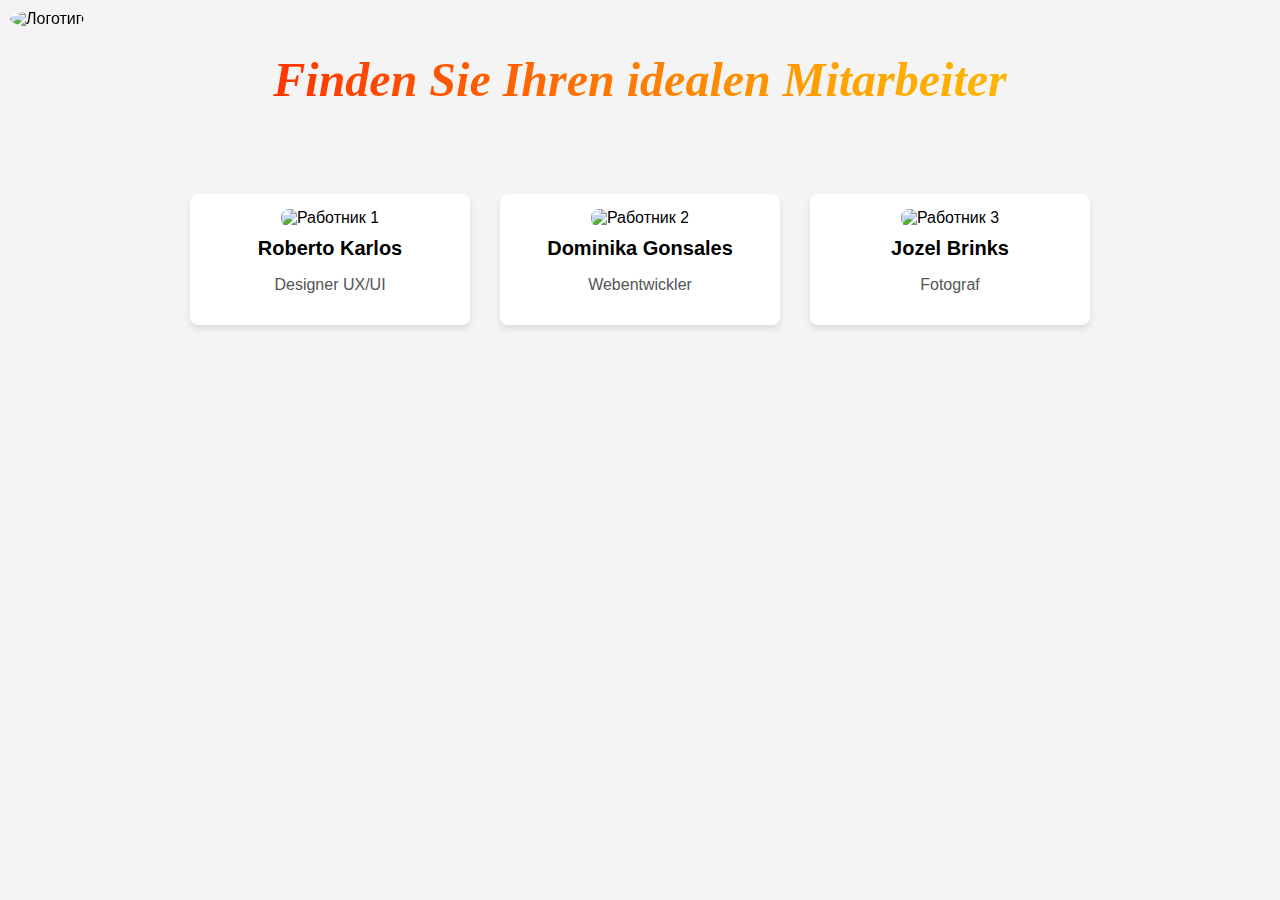
==== index.html @ f544cd3f "Add files via upload" ====
<!DOCTYPE html>
<html lang="ru">
<head>
    <meta charset="UTF-8">
    <meta name="viewport" content="width=device-width, initial-scale=1.0">
    <title>Работники</title>
    <link rel="stylesheet" href="styles.css">
    <link rel="stylesheet" href="https://cdnjs.cloudflare.com/ajax/libs/font-awesome/6.0.0/css/all.min.css">
</head>
<body>

    <header>
        <h1>Finden Sie Ihren idealen Mitarbeiter</h1>
    </header>

    <section class="gallery">
        <div class="card" onclick="openResume('resume1.html')">
            <img src="img/worker1.jpg" alt="Работник 1">
            <h2>Roberto Karlos</h2>
            <p>Designer UX/UI</p>
        </div>

        <div class="card" onclick="openResume('resume2.html')">
            <img src="img/worker2.jpg" alt="Работник 2">
            <h2>Dominika Gonsales</h2>
            <p>Webentwickler</p>
        </div>

        <div class="card" onclick="openResume('resume3.html')">
            <img src="img/worker3.jpg" alt="Работник 3">
            <h2>Jozel Brinks</h2>
            <p>Fotograf</p>
        </div>
        
        <div class="logo-container">
            <img src="img/clover.png"
            alt="Логотип" class="logo">
        </div>
        
        <!--<div class="social-icons">
        <a href="https://facebook.com" target="_blank"><i class="fab fa-facebook"></i></a>
        <a href="https://instagram.com" target="_blank"><i class="fab fa-instagram"></i></a>
        <a href="https://tinder.com" target="_blank"><i class="fab fa-tinder"></i></a>
    </div>-->

    </section>

    <script src="script.js"></script>
</body>
</html>
---- styles.css ----
@import url('https://fonts.googleapis.com/css2?family=Pinyon+Script&display=swap');

body {
    font-family: Arial, sans-serif;
    text-align: center;
    background-color: #f4f4f4;
    margin: 0;
}

header {
    background: linear-gradient(90deg, red, orange, yellow, green, blue, indigo, violet);
    background-size: 400% 100%;
    -webkit-background-clip: text;
    -webkit-text-fill-color: transparent;
    animation: gradientAnimation 5s linear infinite;
    padding: 20px;
    font-size: 24px;
    font-style: italic;
    font-family: "Dancing Script";

    
}

@keyframes gradientAnimation {
    0% {
        background-position: 0% 50%;
    }
    
    100% {
        background-position: 100% 50%;
    }
}

.gallery {
    display: flex;
    flex-wrap: wrap;
    justify-content: center;
    margin: 20px;
}

.card {
    background: white;
    padding: 15px;
    margin: 15px;
    border-radius: 8px;
    box-shadow: 0 4px 6px rgba(0, 0, 0, 0.1);
    text-align: center;
    width: 250px;
    cursor: pointer;
    transition: 0.3s;
}

.card:hover {
    transform: scale(1.05);
}

.card img {
    width: 250px;
    height: 250px;
    object-fit: cover;
    border-radius: 8px;
}

.card h2 {
    margin: 10px 0 5px;
    font-size: 20px;
}

.card p {
    color: #555;
    font-size: 16px;
}

.resume img{
    width: 250px;
    height: 250px;
    object-fit: cover;
    border-radius: 10px;
    display: block;
    margin: 0 auto;
}

.logo-container {
    position: fixed;
    top: 10px;
    left: 10px;
    z-index: 1000;
}

.logo {
    width: 50px;
    height: 50px;
    object-fit: contain;
    border-radius: 50% 50% 50% 50% / 50% 50% 50% 50% ;
}

/* Стили для блока с иконками */
.social-icons {
    position: fixed; /* Фиксированное положение */
    bottom: 20px; /* Отступ снизу */
    right: 20px; /* Отступ справа */
    display: flex;
    flex-direction: column; /* Иконки вертикально */
    gap: 15px; /* Расстояние между иконками */
    font-size: 45px;
}

/* Стили для иконок */
.social-icons a {
    color: #fff; /* Цвет иконок */
    background-color: #333; /* Фон иконок */
    border-radius: 10%; /* Круглые иконки */
    width: 40px;
    height: 40px;
    display: flex;
    align-items: center;
    justify-content: center;
    text-decoration: none; /* Убираем подчёркивание */
    transition: background-color 0.3s ease; /* Плавное изменение цвета */
}

/* Эффект при наведении на иконки */
.social-icons a:hover {
    background-color: #555; /* Цвет фона при наведении */
}

/* Цвета для иконок */
.social-icons .fa-facebook { background-color: #1877f2; } /* Facebook */
.social-icons .fa-instagram { background-color: #e4405f; } /* Instagram */
.social-icons .fa-tinder { background-color: #ff6b6b; } /* Tinder */
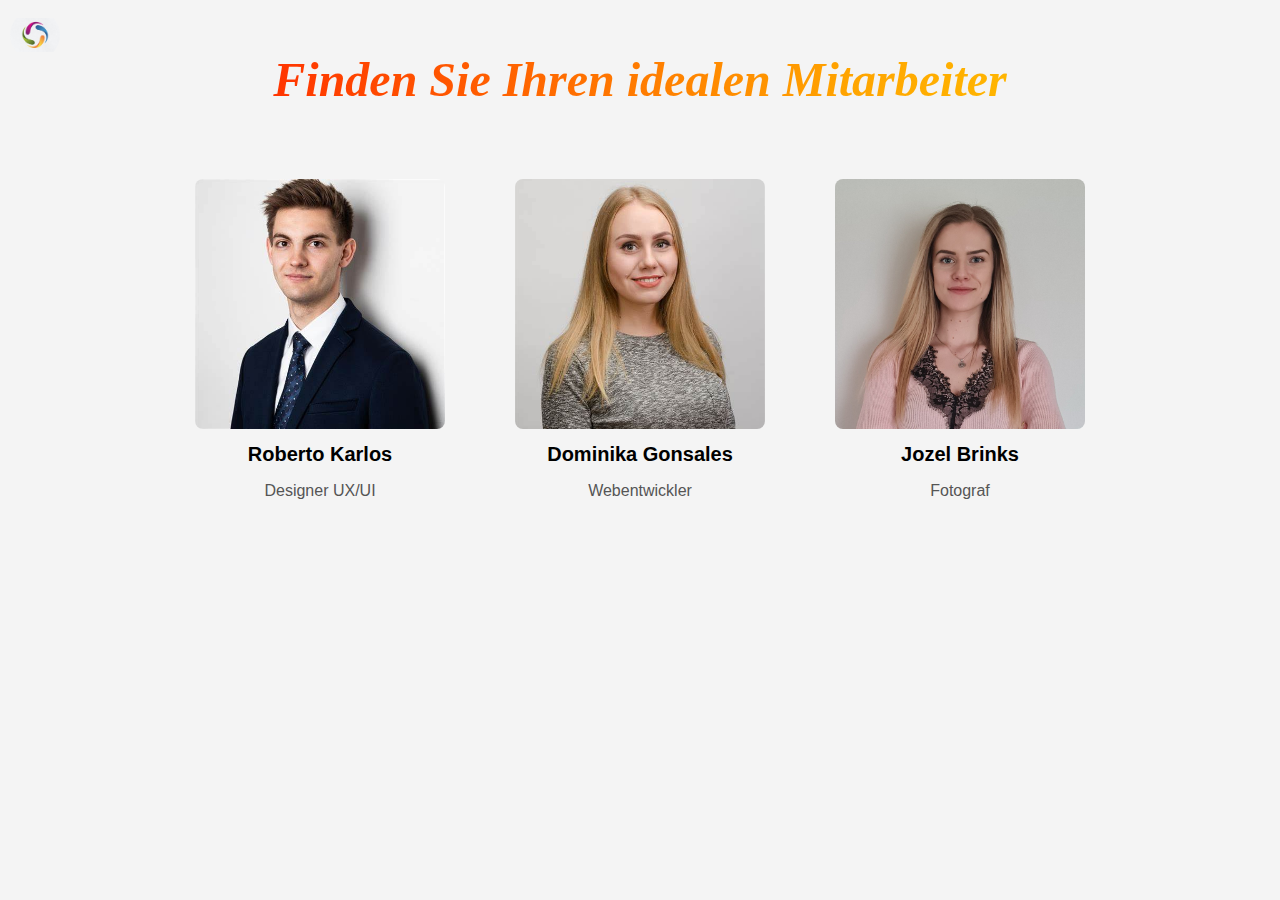
==== commit 5aa81681: "Update index.html" ====
--- a/index.html
+++ b/index.html
@@ -8,43 +8,36 @@
     <link rel="stylesheet" href="https://cdnjs.cloudflare.com/ajax/libs/font-awesome/6.0.0/css/all.min.css">
 </head>
 <body>
-
     <header>
         <h1>Finden Sie Ihren idealen Mitarbeiter</h1>
     </header>
 
+    <!-- Контейнер для горизонтального свайпа -->
     <section class="gallery">
-        <div class="card" onclick="openResume('resume1.html')">
-            <img src="img/worker1.jpg" alt="Работник 1">
-            <h2>Roberto Karlos</h2>
-            <p>Designer UX/UI</p>
+        <div class="cards-container">
+            <div class="card" onclick="openResume('resume1.html')">
+                <img src="img/worker1.jpg" alt="Работник 1">
+                <h2>Roberto Karlos</h2>
+                <p>Designer UX/UI</p>
+            </div>
+            <div class="card" onclick="openResume('resume2.html')">
+                <img src="img/worker2.jpg" alt="Работник 2">
+                <h2>Dominika Gonsales</h2>
+                <p>Webentwickler</p>
+            </div>
+            <div class="card" onclick="openResume('resume3.html')">
+                <img src="img/worker3.jpg" alt="Работник 3">
+                <h2>Jozel Brinks</h2>
+                <p>Fotograf</p>
+            </div>
         </div>
+    </section>
 
-        <div class="card" onclick="openResume('resume2.html')">
-            <img src="img/worker2.jpg" alt="Работник 2">
-            <h2>Dominika Gonsales</h2>
-            <p>Webentwickler</p>
-        </div>
-
-        <div class="card" onclick="openResume('resume3.html')">
-            <img src="img/worker3.jpg" alt="Работник 3">
-            <h2>Jozel Brinks</h2>
-            <p>Fotograf</p>
-        </div>
-        
-        <div class="logo-container">
-            <img src="img/clover.png"
-            alt="Логотип" class="logo">
-        </div>
-        
-        <!--<div class="social-icons">
-        <a href="https://facebook.com" target="_blank"><i class="fab fa-facebook"></i></a>
-        <a href="https://instagram.com" target="_blank"><i class="fab fa-instagram"></i></a>
-        <a href="https://tinder.com" target="_blank"><i class="fab fa-tinder"></i></a>
-    </div>-->
-
-    </section>
+    <!-- Логотип -->
+    <div class="logo-container">
+        <img src="img/clover.png" alt="Логотип" class="logo">
+    </div>
 
     <script src="script.js"></script>
 </body>
-</html>+</html>
--- a/styles.css
+++ b/styles.css
@@ -38,16 +38,30 @@
     margin: 20px;
 }
 
+.cards-container {
+    display: flex;
+    flex-wrap: wrap;  /* Позволяет переносить элементы */
+    justify-content: center; /* Центрируем карточки */
+    gap: 20px; /* Отступы между карточками */
+}
+
 .card {
-    background: white;
-    padding: 15px;
-    margin: 15px;
-    border-radius: 8px;
-    box-shadow: 0 4px 6px rgba(0, 0, 0, 0.1);
+    width: 300px; /* Фиксированный размер */
+    height: auto;
     text-align: center;
-    width: 250px;
-    cursor: pointer;
-    transition: 0.3s;
+}
+
+/* Для мобильных устройств (до 768px ширины) */
+@media screen and (max-width: 768px) {
+    .cards-container {
+        flex-direction: row; /* Располагаем в одну линию */
+        overflow-x: auto; /* Добавляем прокрутку, если не влезает */
+        white-space: nowrap; /* Запрещаем перенос строк */
+    }
+    
+    .card {
+        flex: 0 0 auto; /* Фиксируем размер карточек */
+    }
 }
 
 .card:hover {
@@ -127,4 +141,4 @@
 /* Цвета для иконок */
 .social-icons .fa-facebook { background-color: #1877f2; } /* Facebook */
 .social-icons .fa-instagram { background-color: #e4405f; } /* Instagram */
-.social-icons .fa-tinder { background-color: #ff6b6b; } /* Tinder */+.social-icons .fa-tinder { background-color: #ff6b6b; } /* Tinder */
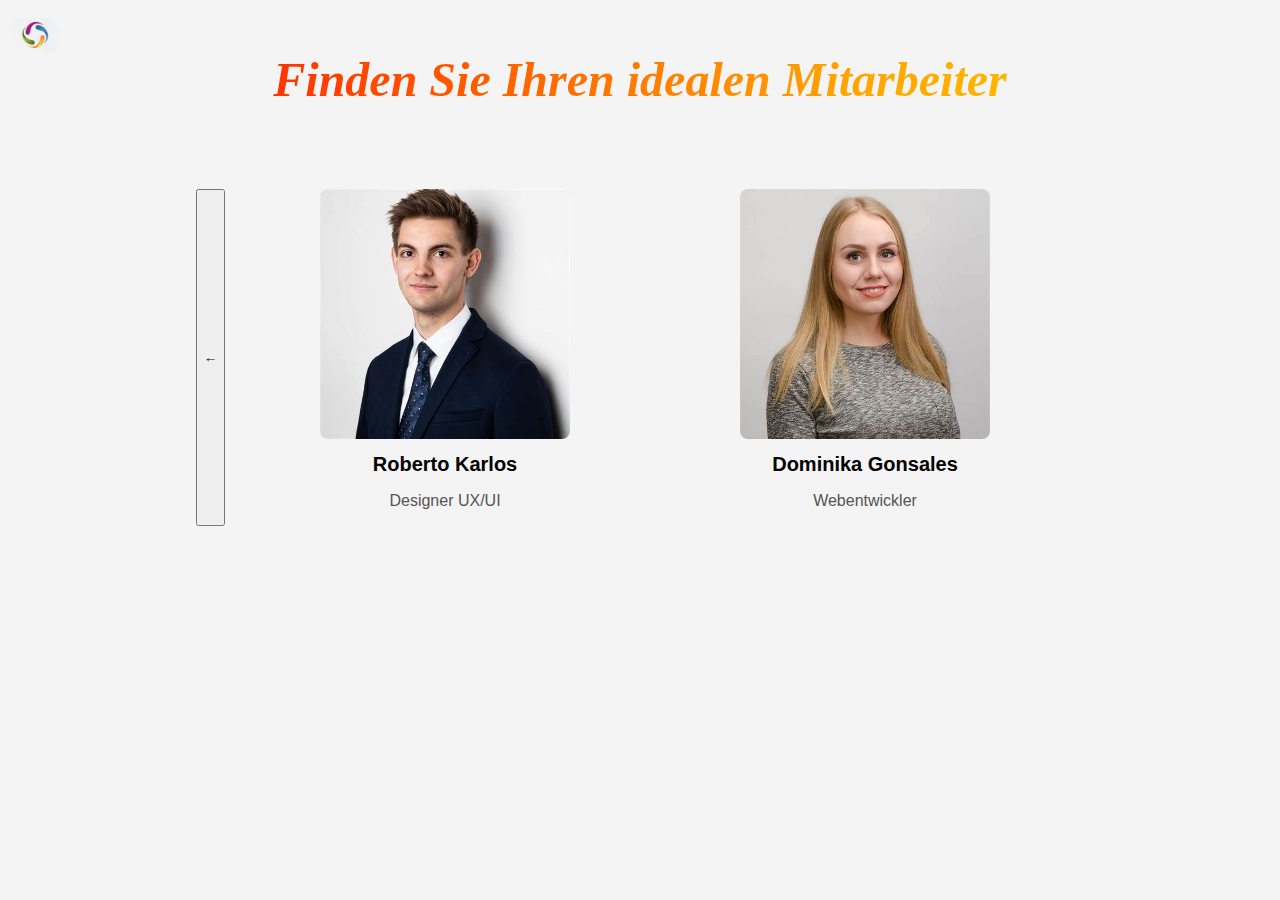
==== commit ee411e47: "Update index.html" ====
--- a/index.html
+++ b/index.html
@@ -14,7 +14,8 @@
 
     <!-- Контейнер для горизонтального свайпа -->
     <section class="gallery">
-        <div class="cards-container">
+            <div class="cards-container">
+            <button id="scrollLeft">←</button>
             <div class="card" onclick="openResume('resume1.html')">
                 <img src="img/worker1.jpg" alt="Работник 1">
                 <h2>Roberto Karlos</h2>
@@ -30,7 +31,9 @@
                 <h2>Jozel Brinks</h2>
                 <p>Fotograf</p>
             </div>
+            <button id="scrollRight">→</button>
         </div>
+        
     </section>
 
     <!-- Логотип -->
--- a/styles.css
+++ b/styles.css
@@ -38,32 +38,31 @@
     margin: 20px;
 }
 
+/* Контейнер с карточками */
 .cards-container {
     display: flex;
-    flex-wrap: wrap;  /* Позволяет переносить элементы */
-    justify-content: center; /* Центрируем карточки */
-    gap: 20px; /* Отступы между карточками */
+    flex-wrap: nowrap;
+    overflow-x: auto;  /* Горизонтальная прокрутка */
+    scroll-behavior: auto;/*Плавная прокрутка*/
+    gap: 20px;
+    padding: 10px;
+    white-space: nowrap; /* Чтобы карточки шли в строку */
 }
 
+/* Карточки */
 .card {
-    width: 300px; /* Фиксированный размер */
-    height: auto;
+    flex: 0 0 100%; /* Каждая карточка занимает весь экран */
+    max-width: 400px; /* Ограничение ширины */
     text-align: center;
+    scroll-snap-align: center; /* Фиксируем прокрутку на каждую карточку */
 }
 
-/* Для мобильных устройств (до 768px ширины) */
+/* ДЛЯ МОБИЛЬНЫХ */
 @media screen and (max-width: 768px) {
     .cards-container {
-        flex-direction: row; /* Располагаем в одну линию */
-        overflow-x: auto; /* Добавляем прокрутку, если не влезает */
-        white-space: nowrap; /* Запрещаем перенос строк */
-    }
-    
-    .card {
-        flex: 0 0 auto; /* Фиксируем размер карточек */
+        scroll-behavior: smooth; /* Плавная прокрутка */
     }
 }
-
 .card:hover {
     transform: scale(1.05);
 }
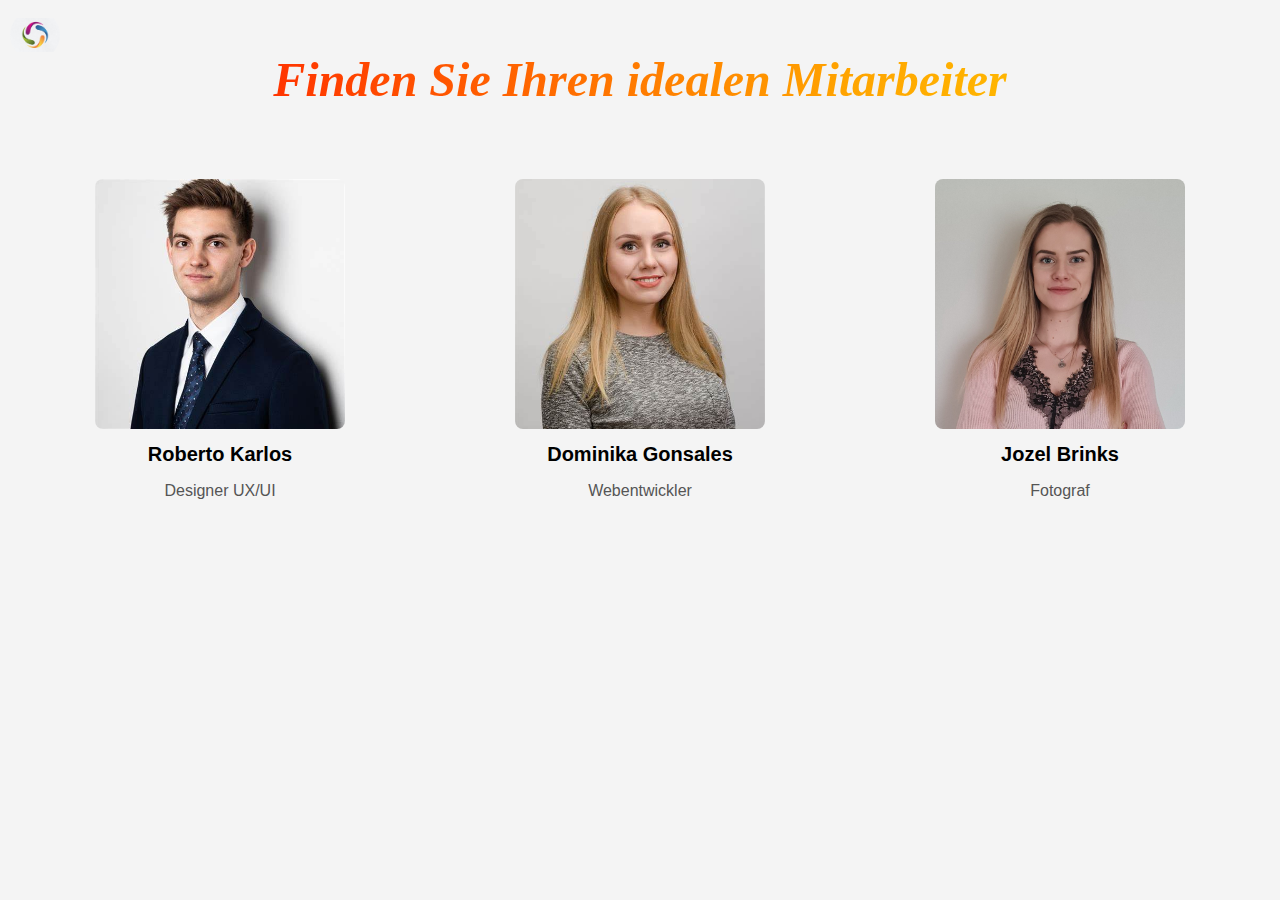
==== commit 88e19d67: "Update index.html" ====
--- a/index.html
+++ b/index.html
@@ -15,7 +15,6 @@
     <!-- Контейнер для горизонтального свайпа -->
     <section class="gallery">
             <div class="cards-container">
-            <button id="scrollLeft">←</button>
             <div class="card" onclick="openResume('resume1.html')">
                 <img src="img/worker1.jpg" alt="Работник 1">
                 <h2>Roberto Karlos</h2>
@@ -31,7 +30,6 @@
                 <h2>Jozel Brinks</h2>
                 <p>Fotograf</p>
             </div>
-            <button id="scrollRight">→</button>
         </div>
         
     </section>
--- a/styles.css
+++ b/styles.css
@@ -38,15 +38,27 @@
     margin: 20px;
 }
 
-/* Контейнер с карточками */
 .cards-container {
     display: flex;
-    flex-wrap: nowrap;
-    overflow-x: auto;  /* Горизонтальная прокрутка */
-    scroll-behavior: auto;/*Плавная прокрутка*/
-    gap: 20px;
+    align-items: center;
+    justify-content: center;
+    gap: 20px; /* Отступы между элементами */
+}
+
+#scrollLeft, #scrollRight {
+    background-color: rgba(0, 0, 0, 0.5);
+    color: white;
+    border: none;
+    font-size: 24px;
+    cursor: pointer;
     padding: 10px;
-    white-space: nowrap; /* Чтобы карточки шли в строку */
+    border-radius: 50%;
+    width: 40px;
+    height: 40px;
+}
+
+#scrollLeft:hover, #scrollRight:hover {
+    background-color: rgba(0, 0, 0, 0.8);
 }
 
 /* Карточки */
@@ -141,3 +153,24 @@
 .social-icons .fa-facebook { background-color: #1877f2; } /* Facebook */
 .social-icons .fa-instagram { background-color: #e4405f; } /* Instagram */
 .social-icons .fa-tinder { background-color: #ff6b6b; } /* Tinder */
+
+#scrollLeft, #scrollRight {
+    position: absolute;
+    top: 50%;
+    transform: translateY(-50%);
+    background-color: rgba(0, 0, 0, 0.5);
+    color: white;
+    border: none;
+    font-size: 24px;
+    cursor: pointer;
+    padding: 10px;
+    z-index: 10;
+}
+
+#scrollLeft {
+    left: 10px;
+}
+
+#scrollRight {
+    right: 10px;
+}
